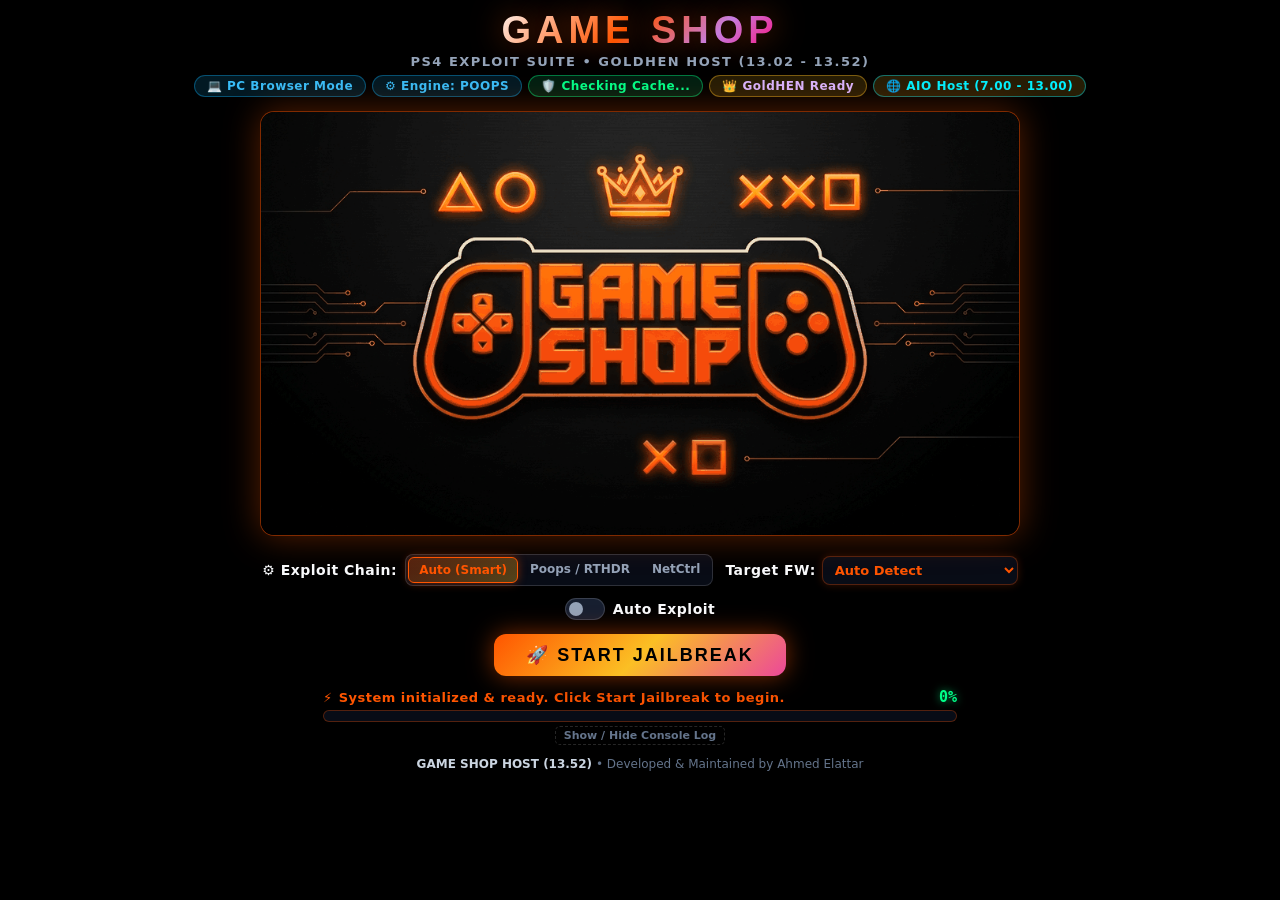
==== index.html @ 12215bf9 "Initial commit: GAME SHOP PS4 13.52 Exploit Host with orange theme" ====
<!DOCTYPE html>
<html lang="en" manifest="cache.appcache">
<head>
  <meta charset="utf-8">
  <meta name="viewport" content="width=device-width, initial-scale=1.0">
  <title>GAME SHOP • PS4 13.52 Exploit Host</title>
  <link rel="icon" type="image/png" href="icon0.png">
  <link rel="stylesheet" href="style.css">
</head>

<body>
  <div class="main-wrapper">
    <!-- Header: Seamless Title + Status Badges -->
    <header class="header-card">
      <h1 class="brand-title">GAME SHOP</h1>
      <p class="brand-subtitle">PS4 Exploit Suite • GoldHEN Host (13.02 - 13.52)</p>
      
      <div class="badges-row">
        <span class="badge badge-primary" id="badgeFw">🎮 Detecting System...</span>
        <span class="badge badge-info" id="badgeEngine">⚙️ POOPS / RTHDR</span>
        <span class="badge badge-success" id="cacheBadge">🛡️ Checking Cache...</span>
        <span class="badge badge-secondary">👑 GoldHEN Ready</span>
        <a href="https://letsplay-ps.github.io/aio/" class="badge badge-secondary" style="text-decoration:none; color: #00f0ff; border-color: rgba(0, 240, 255, 0.4);" title="Switch to GAME SHOP AIO for FW 7.00 - 13.00">🌐 AIO Host (7.00 - 13.00)</a>
      </div>
    </header>

    <!-- Centerpiece DualShock 4 Controller with In-Place Interactive Buttons -->
    <!-- Centerpiece Animated Game Shop Banner -->
    <div class="banner-stage">
      <img src="gameshop_animated.gif" alt="GAME SHOP PS4 Exploit Banner" class="banner-animated-img" id="bannerGraphic">
    </div>

    <!-- Exploit Controls Bar -->
    <div class="options-card">
      <div class="option-group">
        <span class="option-label-title">⚙️ Exploit Chain:</span>
        <div class="segmented-control" id="kernel-options">
          <input type="radio" name="kernel" id="engine-auto" value="auto" checked>
          <label for="engine-auto">Auto (Smart)</label>

          <input type="radio" name="kernel" id="engine-poops" value="poops">
          <label for="engine-poops">Poops / RTHDR</label>

          <input type="radio" name="kernel" id="engine-netctrl" value="netctrl">
          <label for="engine-netctrl">NetCtrl</label>
        </div>
      </div>

      <div class="fw-selector-wrapper">
        <span class="option-label-title">Target FW:</span>
        <select id="fwSelect" class="fw-dropdown" onchange="onManualFwChange(this.value)">
          <option value="auto">Auto Detect</option>
          <option value="13.52">FW 13.52 (Measured)</option>
          <option value="13.50">FW 13.50 (Measured)</option>
          <option value="13.04">FW 13.04 (Measured)</option>
          <option value="13.02">FW 13.02 (Measured)</option>
          <option value="13.00">FW 13.00</option>
        </select>
      </div>

      <div class="toggle-wrapper">
        <label class="switch" for="autoJbInput">
          <input type="checkbox" id="autoJbInput">
          <span class="slider"></span>
        </label>
        <span id="autoJbLabel" class="option-label-title">Auto Exploit</span>
        <span id="countdownBadge" class="countdown-badge" style="display:none;">(5s)</span>
      </div>
    </div>

    <!-- Action Launch Button -->
    <div class="action-container">
      <button id="jailbreakBtn" class="launch-btn" onclick="triggerJailbreak()">
        <span>🚀 Start Jailbreak</span>
      </button>
    </div>

    <!-- Futuristic Neon Progress Bar -->
    <div class="progress-card">
      <div class="progress-header">
        <div class="progress-status-text" id="progressStatus">
          <span id="statusIcon">⚡</span>
          <span id="statusLabel">System initialized & ready. Click Start Jailbreak to begin.</span>
        </div>
        <span class="progress-percentage" id="progressPct">0%</span>
      </div>

      <div class="progress-track">
        <div class="progress-fill" id="progressBar"></div>
      </div>

      <!-- Collapsible Live Debug Console -->
      <button type="button" class="debug-drawer-toggle" onclick="toggleDebugConsole()">
        Show / Hide Console Log
      </button>
      <div class="debug-console" id="debugConsole"></div>
    </div>

    <!-- Footer -->
    <footer>
      <div><strong>GAME SHOP HOST (13.52)</strong> • Developed & Maintained by Ahmed Elattar</div>
    </footer>
  </div>

  <!-- Hidden Telemetry Elements for Exploit Compatibility -->
  <div id="out" style="display:none;"></div>
  <span id="state" style="display:none;"></span>
  <div id="msg" style="display:none;"></div>
  <div id="spin" style="display:none;"></div>

  <script>
    // System State Variables
    let detectedKey = null;
    let detectedFwNum = null;
    let selectedFw = "auto";
    let selectedEngine = localStorage.getItem("lp_engine") || "auto";
    let timerId = null;
    let countdownNumber = 5;
    let exploitTriggered = false;

    // Supported Firmwares with Measured Kernel RVAs
    const SUPPORTED = { 1302: 1, 1304: 1, 1350: 1, 1352: 1 };

    // DOM Elements
    const badgeFw = document.getElementById("badgeFw");
    const badgeEngine = document.getElementById("badgeEngine");
    const cacheBadge = document.getElementById("cacheBadge");
    const fwSelect = document.getElementById("fwSelect");
    const jailbreakBtn = document.getElementById("jailbreakBtn");
    const statusLabel = document.getElementById("statusLabel");
    const progressPct = document.getElementById("progressPct");
    const progressBar = document.getElementById("progressBar");
    const debugConsole = document.getElementById("debugConsole");
    const autoJbInput = document.getElementById("autoJbInput");
    const autoJbLabel = document.getElementById("autoJbLabel");
    const countdownBadge = document.getElementById("countdownBadge");

    // Progress Bar Updater
    function setProgress(percent, message = null) {
      const p = Math.min(100, Math.max(0, percent));
      progressBar.style.width = p + "%";
      progressPct.textContent = p + "%";
      if (message) {
        statusLabel.textContent = message;
        logToDebug("[STATUS] " + message);
      }
    }

    // Logger Utility
    function logToDebug(msg) {
      if (!debugConsole) return;
      const time = new Date().toLocaleTimeString();
      debugConsole.innerHTML += `[${time}] ${msg}\n`;
      debugConsole.scrollTop = debugConsole.scrollHeight;
    }

    function toggleDebugConsole() {
      debugConsole.style.display = (debugConsole.style.display === "block") ? "none" : "block";
    }

    // PS4 Firmware Detection
    function detectPS4() {
      const ua = navigator.userAgent;
      const m = /PlayStation\s+4[\/ ](\d+)\.(\d+)/.exec(ua);
      if (m) {
        const minor = parseInt(m[2], 16);
        let ms = minor.toString(16);
        if (ms.length < 2) ms = "0" + ms;
        detectedKey = m[1] + "." + ms;
        detectedFwNum = parseInt(m[1], 10) * 100 + parseInt(ms, 10);
        const isSupported = SUPPORTED[detectedFwNum] === 1;
        badgeFw.textContent = `🎮 PS4 FW ${detectedKey} ${isSupported ? '✓' : ''}`;
        badgeFw.className = isSupported ? "badge badge-primary" : "badge badge-warning";
        logToDebug(`PlayStation 4 detected. Firmware: ${detectedKey} (Num: ${detectedFwNum})`);

        // Automatically preselect matching option if present
        if (['13.52', '13.50', '13.04', '13.02'].includes(detectedKey)) {
          fwSelect.value = detectedKey;
          selectedFw = detectedKey;
        }
      } else {
        badgeFw.textContent = `💻 PC Browser Mode`;
        badgeFw.className = "badge badge-info";
        logToDebug("Browser: PC / Testing Mode. Exploit engine simulation available.");
      }
      updateEngineBadge();
    }

    // Resolve Active Engine based on Selected or Detected FW
    function resolveActiveEngine() {
      if (selectedEngine !== "auto") return selectedEngine;
      return "poops"; // Primary engine for 13.02 - 13.52
    }

    function updateEngineBadge() {
      const eng = resolveActiveEngine();
      badgeEngine.textContent = `⚙️ Engine: ${eng.toUpperCase()}`;
    }

    // Quick Select from Controller In-Place Buttons
    function quickSelectFw(fw) {
      selectedFw = fw;
      fwSelect.value = fw;
      statusLabel.textContent = `Target firmware set to FW ${fw}`;
      logToDebug(`Target firmware manually configured to: FW ${fw}`);
      updateEngineBadge();

      // Controller Glow Feedback
      const img = document.getElementById("controllerGraphic");
      if (img) {
        img.style.filter = "drop-shadow(0 0 35px rgba(0, 240, 255, 0.95))";
        setTimeout(() => { img.style.filter = ""; }, 350);
      }
    }

    function onManualFwChange(val) {
      selectedFw = val;
      logToDebug(`Target firmware changed to: ${val}`);
      updateEngineBadge();
    }

    // Countdown / Auto-Jailbreak controls
    function stopCountdown() {
      if (timerId !== null) {
        clearInterval(timerId);
        timerId = null;
      }
      if (countdownBadge) countdownBadge.style.display = "none";
      if (autoJbLabel) autoJbLabel.textContent = "Auto Exploit";
    }

    function startCountdown() {
      stopCountdown();
      countdownNumber = 5;
      if (countdownBadge) {
        countdownBadge.style.display = "inline-block";
        countdownBadge.textContent = `(${countdownNumber}s)`;
      }
      if (autoJbLabel) autoJbLabel.textContent = "Launching in:";
      timerId = setInterval(() => {
        countdownNumber--;
        if (countdownBadge) countdownBadge.textContent = `(${countdownNumber}s)`;
        if (countdownNumber <= 0) {
          stopCountdown();
          triggerJailbreak();
        }
      }, 1000);
    }

    // Hook Exploit Marks from jb.js for Live Progress & Console Telemetry
    window.onExploitMark = function(tag, detail, raw) {
      const line = tag + (detail ? "  " + detail : "");
      logToDebug(`[EXPLOIT] ${line}`);

      // Map stages to progress percentage and status
      if (tag === "FW") {
        setProgress(15, `Firmware initialized: ${detail}`);
      } else if (tag === "PAIR-STATUS" || tag === "PRIMITIVE") {
        setProgress(25, "Stage 1: Triggering WebKit Userland Exploit...");
      } else if (tag === "PRIMITIVE-OK") {
        setProgress(35, "Stage 1: WebKit R/W primitive achieved!");
      } else if (tag === "BASES" || tag === "STUBS") {
        setProgress(45, "Stage 2: Resolving WebKit & libkernel gadget anchors...");
      } else if (tag.startsWith("PR-") || tag === "PIN-SPLIT") {
        setProgress(60, "Stage 3: Spraying IPv6 sockets & triggering kernel race...");
      } else if (tag === "KREAD-OK" || tag === "KWRITE-OK" || tag === "KRW-OK" || tag === "JB-SOURCES") {
        setProgress(75, "Stage 3: Kernel R/W primitive established! Escalating to root...");
      } else if (tag === "KPATCH-BLOB") {
        setProgress(85, `Stage 4: Applying kernel stability patches (${detail})...`);
      } else if (tag === "PAYLOAD-BLOB") {
        setProgress(92, "Stage 4: Injecting GoldHEN payload into kernel...");
      } else if (tag === "PROOF-SUMMARY-FINAL" || tag === "EXPM1-RESTORED") {
        setProgress(100, "Jailbreak complete! GoldHEN loaded successfully.");
        jailbreakBtn.innerHTML = "<span>✔ GoldHEN Active!</span>";
        jailbreakBtn.style.background = "linear-gradient(135deg, #00ff88 0%, #00f0ff 100%)";
        jailbreakBtn.style.boxShadow = "0 0 35px rgba(0, 255, 136, 0.8)";
      } else if (/FAIL|ERROR|THREW|ABORTED/i.test(tag)) {
        statusLabel.textContent = `Exploit status: ${tag} (${detail || ""})`;
        logToDebug(`[ERROR] Exploit reported failure: ${tag} ${detail}`);
        jailbreakBtn.disabled = false;
        jailbreakBtn.innerHTML = "<span>⚠️ Retry Jailbreak</span>";
      }
    };

    window.onExploitState = function(t, c) {
      logToDebug(`[STATE] ${t} (${c || "info"})`);
    };

    window.onExploitFinish = function(ok) {
      if (ok) {
        setProgress(100, "GoldHEN has been loaded! Press the PS button to exit.");
        jailbreakBtn.innerHTML = "<span>✔ GoldHEN Active!</span>";
      } else {
        logToDebug("[RESULT] Exploit finished with warnings or incomplete status.");
      }
    };

    // Launch Exploit Sequence
    async function triggerJailbreak() {
      if (exploitTriggered || jailbreakBtn.disabled) return;
      exploitTriggered = true;
      jailbreakBtn.disabled = true;
      jailbreakBtn.innerHTML = '<span>⚙️ Launching Exploit...</span>';
      stopCountdown();

      const activeFw = (selectedFw !== "auto") ? selectedFw : (detectedKey || "13.52");
      setProgress(10, `Starting exploit pipeline for FW ${activeFw}...`);

      try {
        sessionStorage.setItem("lp_target_fw", activeFw);
      } catch (e) {}

      // Instant transition to cached jb.html with static module import
      location.replace("jb.html" + location.search);
    }

    // Initialization & Event Binding
    document.addEventListener("DOMContentLoaded", function () {
      detectPS4();

      // Engine selector radios
      const radios = document.querySelectorAll('input[name="kernel"]');
      radios.forEach(r => {
        if (r.value === selectedEngine) r.checked = true;
        r.addEventListener("change", function(e) {
          selectedEngine = e.target.value;
          localStorage.setItem("lp_engine", selectedEngine);
          updateEngineBadge();
          logToDebug(`Exploit chain set to: ${selectedEngine.toUpperCase()}`);
        });
      });

      // Auto-Jailbreak checkbox
      const storedAutoJb = localStorage.getItem("lp_autojb") === "true";
      autoJbInput.checked = storedAutoJb;
      autoJbInput.addEventListener("change", function () {
        localStorage.setItem("lp_autojb", autoJbInput.checked);
        if (autoJbInput.checked) startCountdown();
        else stopCountdown();
      });

      if (storedAutoJb) startCountdown();

      const urlParams = new URLSearchParams(location.search);
      if (urlParams.get("log") === "1") {
        debugConsole.style.display = "block";
      }

      // AppCache Offline Lifecycle Handlers
      const ac = window.applicationCache;
      if (ac) {
        if (ac.status === ac.IDLE) {
          cacheBadge.textContent = "🛡️ 100% Offline Ready";
          cacheBadge.className = "badge badge-success";
          statusLabel.textContent = "All exploit assets 100% cached offline. Click Start Jailbreak to run.";
        } else if (!navigator.onLine) {
          cacheBadge.textContent = "🛡️ Offline Ready (Cached)";
          cacheBadge.className = "badge badge-success";
          statusLabel.textContent = "Operating offline from local cache. Click Start Jailbreak to run.";
        }

        ac.addEventListener("checking", () => {
          logToDebug("Checking for offline cache updates...");
        });

        ac.addEventListener("downloading", () => {
          cacheBadge.textContent = "🛡️ Downloading Cache...";
          cacheBadge.className = "badge badge-primary";
          setProgress(15, "Downloading offline assets...");
        });

        ac.addEventListener("progress", (e) => {
          if (e && e.total) {
            const p = Math.round((e.loaded / e.total) * 100);
            cacheBadge.textContent = `🛡️ Caching ${p}%`;
            setProgress(p, `Caching offline assets: ${p}% complete`);
          }
        });

        ac.addEventListener("cached", () => {
          cacheBadge.textContent = "🛡️ 100% Offline Cached";
          cacheBadge.className = "badge badge-success";
          setProgress(100, "Host 100% cached! You can now disconnect from the internet.");
        });

        ac.addEventListener("noupdate", () => {
          cacheBadge.textContent = "🛡️ 100% Offline Ready";
          cacheBadge.className = "badge badge-success";
          statusLabel.textContent = "Local offline cache verified and up to date.";
        });

        ac.addEventListener("updateready", () => {
          try { ac.swapCache(); } catch (err) {}
          cacheBadge.textContent = "🛡️ Update Ready";
          setProgress(100, "New update cached! Reloading page...");
          setTimeout(() => location.reload(), 1500);
        });

        ac.addEventListener("error", () => {
          if (!navigator.onLine || ac.status === ac.IDLE) {
            cacheBadge.textContent = "🛡️ 100% Offline Ready";
            cacheBadge.className = "badge badge-success";
            statusLabel.textContent = "Operating offline from local cache. Click Start Jailbreak to run.";
          }
        });
      }
    });
  </script>
</body>
</html>
---- style.css ----
/* ============================================================ */
/* LET'S PLAY - PS4 MULTI-FIRMWARE HOST (7.00 - 13.00)         */
/* Pure 100% OLED Black Theme (Zero Seams, Zero Heavy Frames)   */
/* Exact In-Place Interactive Controller Overlays               */
/* Fitted for 1080p Displays without Page Up / Page Down Scroll */
/* Developed & Maintained by Ahmed Elattar                      */
/* ============================================================ */

:root {
  --bg-oled: #000000;
  --primary: #ff5500;
  --primary-glow: rgba(255, 85, 0, 0.6);
  --secondary: #fbbf24;
  --accent-pink: #ff2a85;
  --accent-green: #00ff88;
  --accent-red: #ff3344;
  --text-main: #f8fafc;
  --text-muted: #94a3b8;
  --text-dim: #64748b;
}

* {
  box-sizing: border-box;
  margin: 0;
  padding: 0;
  -webkit-font-smoothing: antialiased;
}

html, body {
  width: 100%;
  height: 100%;
}

/* 100% Pure Pitch Black Background, no scrollbar on standard displays */
body {
  background-color: #000000 !important;
  background-image: none !important;
  color: var(--text-main);
  font-family: 'Rajdhani', 'Segoe UI', system-ui, -apple-system, sans-serif;
  display: flex;
  flex-direction: column;
  align-items: center;
  justify-content: space-between;
  padding: 10px 16px 14px;
  overflow-x: hidden;
  overflow-y: auto;
}

/* Master container sized to fit viewport */
.main-wrapper {
  width: 100%;
  max-width: 900px;
  display: flex;
  flex-direction: column;
  align-items: center;
  justify-content: flex-start;
  gap: 6px;
  z-index: 10;
  flex: 1;
}

/* ============================================================ */
/* FRAMELESS HEADER SECTION                                     */
/* ============================================================ */
.header-card {
  width: 100%;
  background: transparent !important;
  border: none !important;
  box-shadow: none !important;
  padding: 0;
  text-align: center;
  display: flex;
  flex-direction: column;
  align-items: center;
}

.brand-title {
  font-family: 'Orbitron', 'Impact', sans-serif;
  font-size: 38px;
  font-weight: 900;
  letter-spacing: 5px;
  text-transform: uppercase;
  background: linear-gradient(135deg, #ffffff 0%, #ff5500 45%, #c084fc 75%, #ff007f 100%);
  -webkit-background-clip: text;
  -webkit-text-fill-color: transparent;
  margin-bottom: 2px;
  line-height: 1.1;
  text-shadow: 0 0 30px rgba(255, 85, 0, 0.5);
}

.brand-subtitle {
  font-size: 13px;
  font-weight: 600;
  color: var(--text-muted);
  letter-spacing: 1.5px;
  text-transform: uppercase;
  margin-bottom: 6px;
}

/* Badges row */
.badges-row {
  display: flex;
  flex-wrap: wrap;
  justify-content: center;
  gap: 6px;
}

.badge {
  display: inline-flex;
  align-items: center;
  gap: 5px;
  padding: 3px 12px;
  border-radius: 16px;
  font-size: 12px;
  font-weight: 700;
  letter-spacing: 0.5px;
  background: #080c16;
  border: 1px solid rgba(255, 255, 255, 0.12);
  color: #e2e8f0;
}

.badge-primary {
  background: rgba(255, 85, 0, 0.12);
  border-color: rgba(255, 85, 0, 0.4);
  color: var(--primary);
  box-shadow: 0 0 8px rgba(255, 85, 0, 0.25);
}

.badge-success {
  background: rgba(0, 255, 136, 0.12);
  border-color: rgba(0, 255, 136, 0.4);
  color: var(--accent-green);
}

.badge-secondary {
  background: rgba(251, 191, 36, 0.15);
  border-color: rgba(251, 191, 36, 0.4);
  color: #d8b4fe;
}

.badge-info {
  background: rgba(14, 165, 233, 0.15);
  border-color: rgba(14, 165, 233, 0.4);
  color: #38bdf8;
}

/* ============================================================ */
/* CONTROLLER HERO WITH EXACT IN-PLACE BUTTON OVERLAYS          */
/* ============================================================ */
.controller-stage {
  position: relative;
  width: 100%;
  max-width: 500px; /* Perfectly scaled so entire page fits in 1080p without scroll */
  margin: 0 auto;
  user-select: none;
  display: flex;
  justify-content: center;
  align-items: center;
  background: transparent !important;
  border: none !important;
  box-shadow: none !important;
}

.controller-base-img {
  width: 100%;
  height: auto;
  display: block;
  background-color: #000000;
  pointer-events: none;
}

/* Individual Overlay Buttons placed directly inside the controller */
.ctrl-overlay-btn {
  position: absolute;
  transform: translate(-50%, -50%);
  display: flex;
  align-items: center;
  justify-content: center;
  cursor: pointer;
  user-select: none;
  z-index: 25;
  transition: all 0.2s cubic-bezier(0.4, 0, 0.2, 1);
  box-sizing: border-box;
}

/* Action Buttons (Right Cluster) */
.btn-shape {
  width: 4.8%;
  aspect-ratio: 1;
  border-radius: 50%;
  font-weight: 900;
  font-size: calc(8px + 0.45vw);
  line-height: 1;
}

/* 1. Triangle (المثلث ينور الأول) */
.btn-triangle {
  top: 23.3%;
  left: 66.1%;
  border: 2px solid #00ff88;
  color: #00ff88;
  animation: chaserGreen 2.8s infinite ease-in-out;
  animation-delay: 0s;
}
.btn-triangle:hover {
  transform: translate(-50%, -50%) scale(1.25);
  opacity: 1 !important;
  box-shadow: 0 0 28px rgba(0, 255, 136, 1), inset 0 0 10px rgba(0, 255, 136, 0.8) !important;
  background: rgba(0, 255, 136, 0.45) !important;
}

/* 2. Circle (وبعد كده الدايرة) */
.btn-circle {
  top: 29.2%;
  left: 70.0%;
  border: 2px solid #ff3344;
  color: #ff3344;
  animation: chaserRed 2.8s infinite ease-in-out;
  animation-delay: 0.7s;
}
.btn-circle:hover {
  transform: translate(-50%, -50%) scale(1.25);
  opacity: 1 !important;
  box-shadow: 0 0 28px rgba(255, 51, 68, 1), inset 0 0 10px rgba(255, 51, 68, 0.8) !important;
  background: rgba(255, 51, 68, 0.45) !important;
}

/* 3. Cross (وبعد كده الإكس) */
.btn-cross {
  top: 35.1%;
  left: 66.1%;
  border: 2px solid #ff5500;
  color: #ff5500;
  animation: chaserCyan 2.8s infinite ease-in-out;
  animation-delay: 1.4s;
}
.btn-cross:hover {
  transform: translate(-50%, -50%) scale(1.25);
  opacity: 1 !important;
  box-shadow: 0 0 28px rgba(255, 85, 0, 1), inset 0 0 10px rgba(255, 85, 0, 0.8) !important;
  background: rgba(255, 85, 0, 0.45) !important;
}

/* 4. Square (وبعد كده المربع) */
.btn-square {
  top: 29.2%;
  left: 62.5%;
  border: 2px solid #ff2a85;
  color: #ff2a85;
  animation: chaserPink 2.8s infinite ease-in-out;
  animation-delay: 2.1s;
}
.btn-square:hover {
  transform: translate(-50%, -50%) scale(1.25);
  opacity: 1 !important;
  box-shadow: 0 0 28px rgba(255, 42, 133, 1), inset 0 0 10px rgba(255, 42, 133, 0.8) !important;
  background: rgba(255, 42, 133, 0.45) !important;
}

/* D-Pad Buttons (Left Cluster - Perfectly centered on D-Pad Cross arms) */
.btn-dpad {
  width: 4.5%;
  aspect-ratio: 1;
  border-radius: 6px;
  border: 2px solid #ff5500;
  color: #ff5500;
  font-size: calc(7px + 0.4vw);
}

/* 1. Up Arm (السهم اللي فوق ينور الأول) */
.btn-dpad-up {
  top: 23.0%;
  left: 34.6%;
  animation: chaserCyan 2.8s infinite ease-in-out;
  animation-delay: 0s;
}

/* 2. Left Arm (وبعد كده السهم الشمال) */
.btn-dpad-left {
  top: 29.0%;
  left: 30.6%;
  animation: chaserCyan 2.8s infinite ease-in-out;
  animation-delay: 0.7s;
}

/* 3. Down Arm (وبعد كده السهم اللي تحت) */
.btn-dpad-down {
  top: 35.0%;
  left: 34.6%;
  animation: chaserCyan 2.8s infinite ease-in-out;
  animation-delay: 1.4s;
}

/* 4. Right Arm (وبعد كده السهم اليمين) */
.btn-dpad-right {
  top: 29.0%;
  left: 38.5%;
  animation: chaserCyan 2.8s infinite ease-in-out;
  animation-delay: 2.1s;
}

.btn-dpad:hover {
  transform: translate(-50%, -50%) scale(1.25);
  opacity: 1 !important;
  box-shadow: 0 0 26px rgba(255, 85, 0, 1), inset 0 0 8px rgba(255, 85, 0, 0.7) !important;
  background: rgba(255, 85, 0, 0.45) !important;
}

/* ============================================================ */
/* SEQUENTIAL ROTATING CHASER KEYFRAMES                         */
/* ============================================================ */
@keyframes chaserGreen {
  0% {
    opacity: 0.18;
    box-shadow: 0 0 2px rgba(0, 255, 136, 0.1);
    border-color: rgba(0, 255, 136, 0.3);
    background: rgba(0, 255, 136, 0.04);
    color: rgba(0, 255, 136, 0.45);
    transform: translate(-50%, -50%) scale(0.96);
  }
  14% {
    opacity: 1;
    box-shadow: 0 0 26px rgba(0, 255, 136, 1), inset 0 0 8px rgba(0, 255, 136, 0.8);
    border-color: #00ff88;
    background: rgba(0, 255, 136, 0.4);
    color: #ffffff;
    text-shadow: 0 0 10px #00ff88;
    transform: translate(-50%, -50%) scale(1.2);
  }
  28% {
    opacity: 0.18;
    box-shadow: 0 0 2px rgba(0, 255, 136, 0.1);
    border-color: rgba(0, 255, 136, 0.3);
    background: rgba(0, 255, 136, 0.04);
    color: rgba(0, 255, 136, 0.45);
    transform: translate(-50%, -50%) scale(0.96);
  }
  100% {
    opacity: 0.18;
    box-shadow: 0 0 2px rgba(0, 255, 136, 0.1);
    border-color: rgba(0, 255, 136, 0.3);
    background: rgba(0, 255, 136, 0.04);
    color: rgba(0, 255, 136, 0.45);
    transform: translate(-50%, -50%) scale(0.96);
  }
}

@keyframes chaserRed {
  0% {
    opacity: 0.18;
    box-shadow: 0 0 2px rgba(255, 51, 68, 0.1);
    border-color: rgba(255, 51, 68, 0.3);
    background: rgba(255, 51, 68, 0.04);
    color: rgba(255, 51, 68, 0.45);
    transform: translate(-50%, -50%) scale(0.96);
  }
  14% {
    opacity: 1;
    box-shadow: 0 0 26px rgba(255, 51, 68, 1), inset 0 0 8px rgba(255, 51, 68, 0.8);
    border-color: #ff3344;
    background: rgba(255, 51, 68, 0.4);
    color: #ffffff;
    text-shadow: 0 0 10px #ff3344;
    transform: translate(-50%, -50%) scale(1.2);
  }
  28% {
    opacity: 0.18;
    box-shadow: 0 0 2px rgba(255, 51, 68, 0.1);
    border-color: rgba(255, 51, 68, 0.3);
    background: rgba(255, 51, 68, 0.04);
    color: rgba(255, 51, 68, 0.45);
    transform: translate(-50%, -50%) scale(0.96);
  }
  100% {
    opacity: 0.18;
    box-shadow: 0 0 2px rgba(255, 51, 68, 0.1);
    border-color: rgba(255, 51, 68, 0.3);
    background: rgba(255, 51, 68, 0.04);
    color: rgba(255, 51, 68, 0.45);
    transform: translate(-50%, -50%) scale(0.96);
  }
}

@keyframes chaserCyan {
  0% {
    opacity: 0.18;
    box-shadow: 0 0 2px rgba(255, 85, 0, 0.1);
    border-color: rgba(255, 85, 0, 0.3);
    background: rgba(255, 85, 0, 0.04);
    color: rgba(255, 85, 0, 0.45);
    transform: translate(-50%, -50%) scale(0.96);
  }
  14% {
    opacity: 1;
    box-shadow: 0 0 26px rgba(255, 85, 0, 1), inset 0 0 8px rgba(255, 85, 0, 0.8);
    border-color: #ff5500;
    background: rgba(255, 85, 0, 0.4);
    color: #ffffff;
    text-shadow: 0 0 10px #ff5500;
    transform: translate(-50%, -50%) scale(1.2);
  }
  28% {
    opacity: 0.18;
    box-shadow: 0 0 2px rgba(255, 85, 0, 0.1);
    border-color: rgba(255, 85, 0, 0.3);
    background: rgba(255, 85, 0, 0.04);
    color: rgba(255, 85, 0, 0.45);
    transform: translate(-50%, -50%) scale(0.96);
  }
  100% {
    opacity: 0.18;
    box-shadow: 0 0 2px rgba(255, 85, 0, 0.1);
    border-color: rgba(255, 85, 0, 0.3);
    background: rgba(255, 85, 0, 0.04);
    color: rgba(255, 85, 0, 0.45);
    transform: translate(-50%, -50%) scale(0.96);
  }
}

@keyframes chaserPink {
  0% {
    opacity: 0.18;
    box-shadow: 0 0 2px rgba(255, 42, 133, 0.1);
    border-color: rgba(255, 42, 133, 0.3);
    background: rgba(255, 42, 133, 0.04);
    color: rgba(255, 42, 133, 0.45);
    transform: translate(-50%, -50%) scale(0.96);
  }
  14% {
    opacity: 1;
    box-shadow: 0 0 26px rgba(255, 42, 133, 1), inset 0 0 8px rgba(255, 42, 133, 0.8);
    border-color: #ff2a85;
    background: rgba(255, 42, 133, 0.4);
    color: #ffffff;
    text-shadow: 0 0 10px #ff2a85;
    transform: translate(-50%, -50%) scale(1.2);
  }
  28% {
    opacity: 0.18;
    box-shadow: 0 0 2px rgba(255, 42, 133, 0.1);
    border-color: rgba(255, 42, 133, 0.3);
    background: rgba(255, 42, 133, 0.04);
    color: rgba(255, 42, 133, 0.45);
    transform: translate(-50%, -50%) scale(0.96);
  }
  100% {
    opacity: 0.18;
    box-shadow: 0 0 2px rgba(255, 42, 133, 0.1);
    border-color: rgba(255, 42, 133, 0.3);
    background: rgba(255, 42, 133, 0.04);
    color: rgba(255, 42, 133, 0.45);
    transform: translate(-50%, -50%) scale(0.96);
  }
}

/* ============================================================ */
/* FRAMELESS EXPLOIT CONTROLS (BLACK BACKGROUND, NO BORDERS)     */
/* ============================================================ */
.options-card {
  width: 100%;
  max-width: 780px;
  background: transparent !important;
  border: none !important;
  box-shadow: none !important;
  padding: 4px 6px;
  display: flex;
  flex-wrap: wrap;
  align-items: center;
  justify-content: center;
  gap: 12px;
}

.option-group {
  display: flex;
  align-items: center;
  gap: 8px;
  flex-wrap: wrap;
}

.option-label-title {
  font-size: 14px;
  font-weight: 700;
  color: var(--text-main);
  letter-spacing: 0.5px;
}

/* Segmented control */
.segmented-control {
  display: inline-flex;
  background: #080c16;
  border: 1px solid rgba(255, 255, 255, 0.15);
  border-radius: 8px;
  padding: 2px;
  gap: 2px;
  flex-wrap: wrap;
}

.segmented-control input[type="radio"] {
  display: none;
}

.segmented-control label {
  padding: 5px 10px;
  border-radius: 6px;
  font-size: 12px;
  font-weight: 700;
  color: var(--text-muted);
  cursor: pointer;
  transition: all 0.2s ease;
  user-select: none;
}

.segmented-control input[type="radio"]:checked + label {
  background: linear-gradient(135deg, rgba(255, 85, 0, 0.3), rgba(251, 191, 36, 0.3));
  color: var(--primary);
  border: 1px solid var(--primary);
  box-shadow: 0 0 10px rgba(255, 85, 0, 0.4);
}

/* Firmware Selector */
.fw-selector-wrapper {
  display: flex;
  align-items: center;
  gap: 6px;
}

.fw-dropdown {
  background: #080c16;
  border: 1px solid rgba(255, 85, 0, 0.3);
  border-radius: 8px;
  color: var(--primary);
  font-family: inherit;
  font-size: 13px;
  font-weight: 700;
  padding: 5px 8px;
  outline: none;
  cursor: pointer;
  box-shadow: 0 0 8px rgba(255, 85, 0, 0.2);
}

.fw-dropdown option {
  background: #0d1220;
  color: #fff;
}

/* Auto Jailbreak Switch */
.toggle-wrapper {
  display: flex;
  align-items: center;
  gap: 8px;
}

.switch {
  position: relative;
  display: inline-block;
  width: 40px;
  height: 22px;
}

.switch input {
  opacity: 0;
  width: 0;
  height: 0;
}

.slider {
  position: absolute;
  cursor: pointer;
  top: 0;
  left: 0;
  right: 0;
  bottom: 0;
  background-color: #171f30;
  border: 1px solid rgba(255, 255, 255, 0.15);
  transition: 0.3s cubic-bezier(0.4, 0, 0.2, 1);
  border-radius: 22px;
}

.slider:before {
  position: absolute;
  content: "";
  height: 14px;
  width: 14px;
  left: 3px;
  bottom: 3px;
  background-color: #94a3b8;
  transition: 0.3s cubic-bezier(0.4, 0, 0.2, 1);
  border-radius: 50%;
}

input:checked + .slider {
  background-color: rgba(255, 85, 0, 0.3);
  border-color: var(--primary);
  box-shadow: 0 0 10px rgba(255, 85, 0, 0.4);
}

input:checked + .slider:before {
  transform: translateX(18px);
  background-color: var(--primary);
  box-shadow: 0 0 8px var(--primary);
}

.countdown-badge {
  font-family: 'Orbitron', monospace;
  font-size: 14px;
  font-weight: 800;
  color: #ff5500;
  text-shadow: 0 0 8px rgba(255, 85, 0, 0.6);
}

/* ============================================================ */
/* LAUNCH BUTTON (COMPACT & PERFECTLY CENTERED)                 */
/* ============================================================ */
.action-container {
  width: 100%;
  display: flex;
  justify-content: center;
  align-items: center;
  margin: 4px 0;
}

.launch-btn {
  position: relative;
  display: inline-flex;
  align-items: center;
  justify-content: center;
  gap: 10px;
  width: auto;
  max-width: fit-content;
  padding: 10px 32px;
  font-family: 'Orbitron', sans-serif;
  font-size: 18px;
  font-weight: 800;
  letter-spacing: 2px;
  text-transform: uppercase;
  color: #000000;
  background: linear-gradient(135deg, #ff5500 0%, #fbbf24 50%, #ec4899 100%);
  border: none;
  border-radius: 12px;
  cursor: pointer;
  box-shadow: 0 0 25px rgba(255, 85, 0, 0.5), 0 6px 18px rgba(0, 0, 0, 0.8);
  transition: all 0.25s cubic-bezier(0.4, 0, 0.2, 1);
  user-select: none;
  overflow: hidden;
}

.launch-btn:hover:not(:disabled) {
  transform: translateY(-2px);
  box-shadow: 0 0 40px rgba(255, 85, 0, 0.8), 0 10px 25px rgba(0, 0, 0, 0.9);
  color: #ffffff;
}

.launch-btn:active:not(:disabled) {
  transform: translateY(1px);
}

.launch-btn:disabled {
  background: linear-gradient(135deg, #182030 0%, #0f1520 100%);
  color: #64748b;
  cursor: not-allowed;
  box-shadow: none;
}

/* ============================================================ */
/* NEON PROGRESS BAR (SLIM & FRAMELESS)                         */
/* ============================================================ */
.progress-card {
  width: 100%;
  max-width: 650px;
  background: transparent !important;
  border: none !important;
  box-shadow: none !important;
  padding: 2px 8px;
  display: flex;
  flex-direction: column;
  gap: 4px;
  align-items: center;
}

.progress-header {
  display: flex;
  align-items: center;
  justify-content: space-between;
  width: 100%;
}

.progress-status-text {
  font-size: 13px;
  font-weight: 700;
  color: var(--primary);
  letter-spacing: 0.5px;
  display: flex;
  align-items: center;
  gap: 6px;
}

.progress-percentage {
  font-family: 'Orbitron', monospace;
  font-size: 15px;
  font-weight: 900;
  color: var(--accent-green);
  text-shadow: 0 0 8px rgba(0, 255, 136, 0.6);
}

.progress-track {
  width: 100%;
  height: 12px;
  background: #080c16;
  border: 1px solid rgba(255, 85, 0, 0.3);
  border-radius: 6px;
  overflow: hidden;
  position: relative;
}

.progress-fill {
  height: 100%;
  width: 0%;
  background: linear-gradient(90deg, #ff5500 0%, #fbbf24 40%, #ec4899 75%, #00ff88 100%);
  background-size: 200% 100%;
  border-radius: 6px;
  box-shadow: 0 0 16px rgba(255, 85, 0, 0.8);
  transition: width 0.3s cubic-bezier(0.4, 0, 0.2, 1);
  animation: progressGlowShift 3s linear infinite;
}

@keyframes progressGlowShift {
  0% { background-position: 0% 0%; }
  100% { background-position: 200% 0%; }
}

.debug-drawer-toggle {
  background: transparent;
  border: 1px dashed rgba(255, 255, 255, 0.15);
  color: var(--text-dim);
  font-size: 11px;
  font-weight: 600;
  padding: 2px 8px;
  border-radius: 5px;
  cursor: pointer;
  align-self: center;
  transition: all 0.2s;
  font-family: inherit;
}

.debug-drawer-toggle:hover {
  color: var(--text-muted);
  border-color: var(--primary);
}

.debug-console {
  display: none;
  width: 100%;
  background: #04050a;
  border: 1px solid rgba(255, 255, 255, 0.08);
  border-radius: 8px;
  padding: 8px;
  font-family: 'Consolas', 'Courier New', monospace;
  font-size: 11px;
  line-height: 1.4;
  color: #94a3b8;
  max-height: 120px;
  overflow-y: auto;
  white-space: pre-wrap;
}

/* Footer */
footer {
  width: 100%;
  text-align: center;
  padding: 4px 0 0;
  color: #64748b;
  font-size: 12px;
}
footer strong {
  color: #cbd5e1;
}

/* ============================================================ */
/* SMART GATEWAY / ROUTER HUB STYLES                            */
/* ============================================================ */
.gateway-wrapper {
  width: 100%;
  max-width: 960px;
  display: flex;
  flex-direction: column;
  align-items: center;
  gap: 16px;
  margin: auto 0;
  z-index: 10;
}

.gateway-banner {
  width: 100%;
  background: rgba(10, 16, 28, 0.85);
  border: 1px solid rgba(255, 85, 0, 0.3);
  border-radius: 12px;
  padding: 12px 20px;
  display: flex;
  align-items: center;
  justify-content: space-between;
  box-shadow: 0 0 25px rgba(255, 85, 0, 0.15);
  backdrop-filter: blur(10px);
}

.gateway-banner-text {
  display: flex;
  align-items: center;
  gap: 12px;
  font-size: 15px;
  font-weight: 600;
  color: #e2e8f0;
}

.gateway-banner-badge {
  background: rgba(255, 85, 0, 0.15);
  border: 1px solid #ff5500;
  color: #ff5500;
  padding: 4px 10px;
  border-radius: 6px;
  font-size: 13px;
  font-weight: 700;
  letter-spacing: 1px;
}

.gateway-cancel-btn {
  background: rgba(255, 42, 133, 0.15);
  border: 1px solid rgba(255, 42, 133, 0.5);
  color: #ff2a85;
  padding: 6px 14px;
  border-radius: 6px;
  font-size: 13px;
  font-weight: 700;
  cursor: pointer;
  transition: all 0.2s ease;
  font-family: inherit;
}

.gateway-cancel-btn:hover {
  background: rgba(255, 42, 133, 0.35);
  box-shadow: 0 0 15px rgba(255, 42, 133, 0.4);
}

.gateway-grid {
  width: 100%;
  display: grid;
  grid-template-columns: repeat(auto-fit, minmax(360px, 1fr));
  gap: 20px;
  margin-top: 8px;
}

.gateway-card {
  background: #05070d;
  border-radius: 16px;
  padding: 24px;
  display: flex;
  flex-direction: column;
  justify-content: space-between;
  position: relative;
  overflow: hidden;
  transition: all 0.3s cubic-bezier(0.4, 0, 0.2, 1);
  box-shadow: 0 4px 25px rgba(0, 0, 0, 0.8);
}

.gateway-card.card-local {
  border: 1px solid rgba(255, 85, 0, 0.35);
}

.gateway-card.card-local:hover {
  border-color: #ff5500;
  box-shadow: 0 0 35px rgba(255, 85, 0, 0.35);
  transform: translateY(-3px);
}

.gateway-card.card-external {
  border: 1px solid rgba(251, 191, 36, 0.35);
}

.gateway-card.card-external:hover {
  border-color: #c084fc;
  box-shadow: 0 0 35px rgba(251, 191, 36, 0.35);
  transform: translateY(-3px);
}

.gateway-card-header {
  display: flex;
  align-items: flex-start;
  justify-content: space-between;
  margin-bottom: 14px;
}

.gateway-card-icon {
  font-size: 38px;
  line-height: 1;
}

.gateway-tag {
  font-size: 11px;
  font-weight: 800;
  text-transform: uppercase;
  letter-spacing: 1px;
  padding: 4px 10px;
  border-radius: 20px;
}

.tag-cyan {
  background: rgba(255, 85, 0, 0.15);
  border: 1px solid rgba(255, 85, 0, 0.4);
  color: #ff5500;
}

.tag-purple {
  background: rgba(251, 191, 36, 0.15);
  border: 1px solid rgba(251, 191, 36, 0.4);
  color: #c084fc;
}

.gateway-card-title {
  font-family: 'Orbitron', 'Impact', sans-serif;
  font-size: 22px;
  font-weight: 800;
  letter-spacing: 1px;
  color: #f8fafc;
  margin-bottom: 6px;
}

.gateway-card-desc {
  font-size: 13.5px;
  color: #94a3b8;
  line-height: 1.5;
  margin-bottom: 16px;
}

.gateway-features-list {
  list-style: none;
  margin-bottom: 22px;
  display: flex;
  flex-direction: column;
  gap: 8px;
}

.gateway-features-list li {
  font-size: 13px;
  color: #cbd5e1;
  display: flex;
  align-items: center;
  gap: 8px;
}

.gateway-features-list li span.dot {
  width: 6px;
  height: 6px;
  border-radius: 50%;
  display: inline-block;
}

.dot-cyan { background: #ff5500; box-shadow: 0 0 8px #ff5500; }
.dot-purple { background: #c084fc; box-shadow: 0 0 8px #c084fc; }

.gateway-btn {
  width: 100%;
  padding: 13px 20px;
  border-radius: 10px;
  font-family: 'Orbitron', 'Segoe UI', sans-serif;
  font-size: 14px;
  font-weight: 800;
  letter-spacing: 1px;
  text-decoration: none;
  display: flex;
  align-items: center;
  justify-content: center;
  gap: 10px;
  cursor: pointer;
  transition: all 0.25s ease;
  border: none;
}

.gateway-btn-cyan {
  background: linear-gradient(135deg, #ff5500 0%, #0088ff 100%);
  color: #020817;
  box-shadow: 0 0 20px rgba(255, 85, 0, 0.4);
}

.gateway-btn-cyan:hover {
  background: linear-gradient(135deg, #33f3ff 0%, #1a94ff 100%);
  box-shadow: 0 0 30px rgba(255, 85, 0, 0.7);
  transform: translateY(-2px);
}

.gateway-btn-purple {
  background: linear-gradient(135deg, #c084fc 0%, #ec4899 100%);
  color: #ffffff;
  box-shadow: 0 0 20px rgba(192, 132, 252, 0.4);
}

.gateway-btn-purple:hover {
  background: linear-gradient(135deg, #ce9dfd 0%, #f472b6 100%);
  box-shadow: 0 0 30px rgba(192, 132, 252, 0.7);
  transform: translateY(-2px);
}

.banner-stage {
  position: relative;
  width: 100%;
  max-width: 760px;
  display: flex;
  justify-content: center;
  align-items: center;
  margin: 8px 0;
  border-radius: 14px;
  overflow: hidden;
  box-shadow: 0 0 35px rgba(255, 85, 0, 0.35);
  border: 1px solid rgba(255, 85, 0, 0.5);
  background: #000000;
}
.banner-animated-img {
  width: 100%;
  height: auto;
  display: block;
  border-radius: 12px;
}
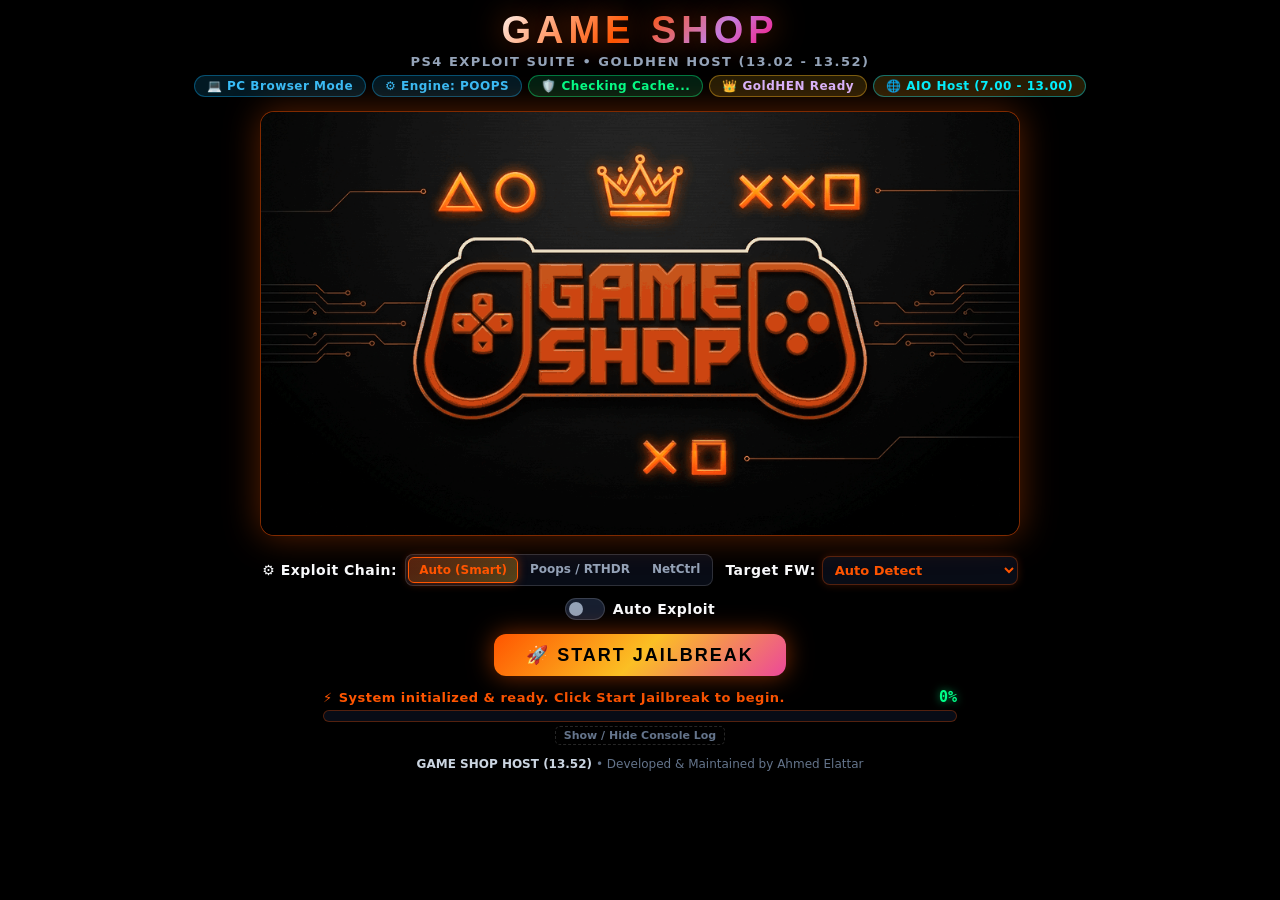
==== commit d1b7d3e7: "Update AIO link to gs1 repository" ====
--- a/index.html
+++ b/index.html
@@ -20,7 +20,7 @@
         <span class="badge badge-info" id="badgeEngine">⚙️ POOPS / RTHDR</span>
         <span class="badge badge-success" id="cacheBadge">🛡️ Checking Cache...</span>
         <span class="badge badge-secondary">👑 GoldHEN Ready</span>
-        <a href="https://letsplay-ps.github.io/aio/" class="badge badge-secondary" style="text-decoration:none; color: #00f0ff; border-color: rgba(0, 240, 255, 0.4);" title="Switch to GAME SHOP AIO for FW 7.00 - 13.00">🌐 AIO Host (7.00 - 13.00)</a>
+        <a href="https://letsplay-ps.github.io/gs1/" class="badge badge-secondary" style="text-decoration:none; color: #00f0ff; border-color: rgba(0, 240, 255, 0.4);" title="Switch to GAME SHOP AIO for FW 7.00 - 13.00">🌐 AIO Host (7.00 - 13.00)</a>
       </div>
     </header>
 
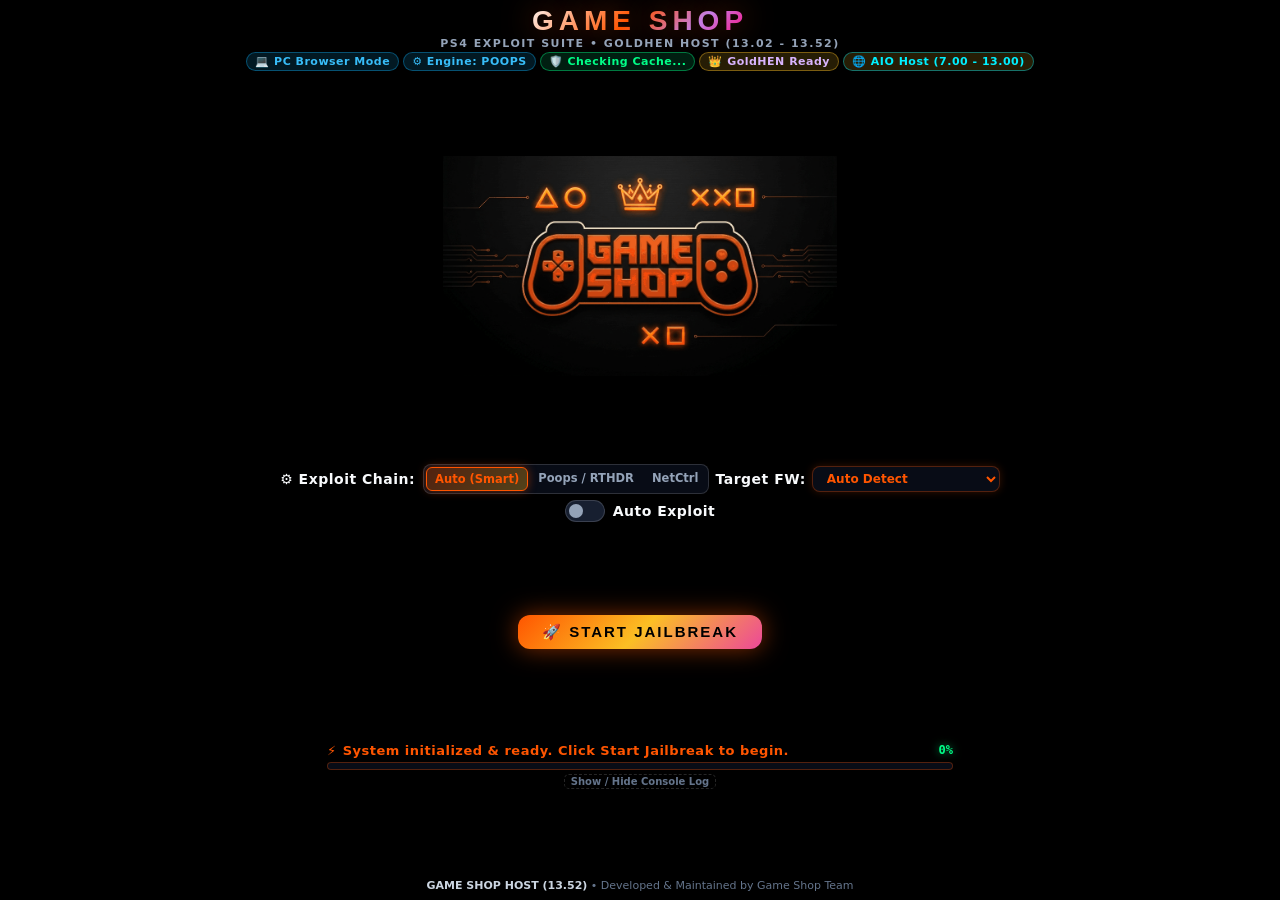
==== commit d9754df7: "Remove banner frame for seamless blend, eliminate vertical scroll, update team credits" ====
--- a/index.html
+++ b/index.html
@@ -98,7 +98,7 @@
 
     <!-- Footer -->
     <footer>
-      <div><strong>GAME SHOP HOST (13.52)</strong> • Developed & Maintained by Ahmed Elattar</div>
+      <div><strong>GAME SHOP HOST (13.52)</strong> • Developed & Maintained by Game Shop Team</div>
     </footer>
   </div>
 
--- a/style.css
+++ b/style.css
@@ -3,7 +3,7 @@
 /* Pure 100% OLED Black Theme (Zero Seams, Zero Heavy Frames)   */
 /* Exact In-Place Interactive Controller Overlays               */
 /* Fitted for 1080p Displays without Page Up / Page Down Scroll */
-/* Developed & Maintained by Ahmed Elattar                      */
+/* Developed & Maintained by Game Shop Team                      */
 /* ============================================================ */
 
 :root {
@@ -1018,3 +1018,168 @@
   display: block;
   border-radius: 12px;
 }
+
+
+/* ============================================================ */
+/* ZERO-BORDER SEAMLESS BANNER & NO-SCROLL 1080P FIT            */
+/* ============================================================ */
+html, body {
+  width: 100% !important;
+  height: 100% !important;
+  max-height: 100vh !important;
+  overflow: hidden !important;
+}
+
+body {
+  padding: 6px 16px 8px !important;
+  justify-content: space-between !important;
+}
+
+.main-wrapper {
+  height: 100% !important;
+  max-height: 100vh !important;
+  justify-content: space-between !important;
+  gap: 2px !important;
+}
+
+.brand-title {
+  font-size: 28px !important;
+  margin-bottom: 0 !important;
+}
+
+.brand-subtitle {
+  font-size: 11px !important;
+  margin-bottom: 2px !important;
+}
+
+.badges-row {
+  gap: 4px !important;
+  margin-bottom: 2px !important;
+}
+
+.badge {
+  padding: 2px 8px !important;
+  font-size: 11px !important;
+}
+
+.banner-stage {
+  position: relative !important;
+  width: 100% !important;
+  max-width: 520px !important;
+  display: flex !important;
+  justify-content: center !important;
+  align-items: center !important;
+  margin: 0 auto !important;
+  border: none !important;
+  box-shadow: none !important;
+  background: transparent !important;
+  outline: none !important;
+  border-radius: 0 !important;
+}
+
+.banner-animated-img {
+  max-width: 100% !important;
+  max-height: 220px !important;
+  width: auto !important;
+  height: auto !important;
+  display: block !important;
+  border: none !important;
+  box-shadow: none !important;
+  outline: none !important;
+  border-radius: 0 !important;
+  background: transparent !important;
+}
+
+.options-card {
+  padding: 4px 12px !important;
+  margin: 1px 0 !important;
+  gap: 6px !important;
+}
+
+.segmented-control label {
+  padding: 4px 8px !important;
+  font-size: 11.5px !important;
+}
+
+.fw-dropdown {
+  padding: 4px 10px !important;
+  font-size: 12px !important;
+}
+
+.launch-btn {
+  padding: 8px 24px !important;
+  font-size: 15px !important;
+  margin: 1px 0 !important;
+}
+
+.progress-card {
+  padding: 4px 12px !important;
+  margin: 1px 0 !important;
+  gap: 4px !important;
+}
+
+.progress-track {
+  height: 8px !important;
+}
+
+.progress-header {
+  font-size: 11.5px !important;
+}
+
+.progress-percentage {
+  font-size: 12px !important;
+}
+
+.debug-drawer-toggle {
+  padding: 1px 6px !important;
+  font-size: 10px !important;
+}
+
+footer {
+  padding: 2px 0 0 !important;
+  font-size: 11px !important;
+}
+
+/* Gateway Specific adjustments for GameShop_Combined */
+.gateway-wrapper {
+  gap: 8px !important;
+  margin: 0 auto !important;
+}
+
+.gateway-banner {
+  padding: 6px 14px !important;
+  font-size: 13px !important;
+}
+
+.gateway-grid {
+  gap: 12px !important;
+  margin-top: 4px !important;
+}
+
+.gateway-card {
+  padding: 14px 18px !important;
+}
+
+.gateway-card-title {
+  font-size: 18px !important;
+  margin-bottom: 4px !important;
+}
+
+.gateway-card-desc {
+  font-size: 12px !important;
+  margin-bottom: 8px !important;
+}
+
+.gateway-features-list {
+  margin-bottom: 12px !important;
+  gap: 4px !important;
+}
+
+.gateway-features-list li {
+  font-size: 12px !important;
+}
+
+.gateway-btn {
+  padding: 8px 16px !important;
+  font-size: 13px !important;
+}
